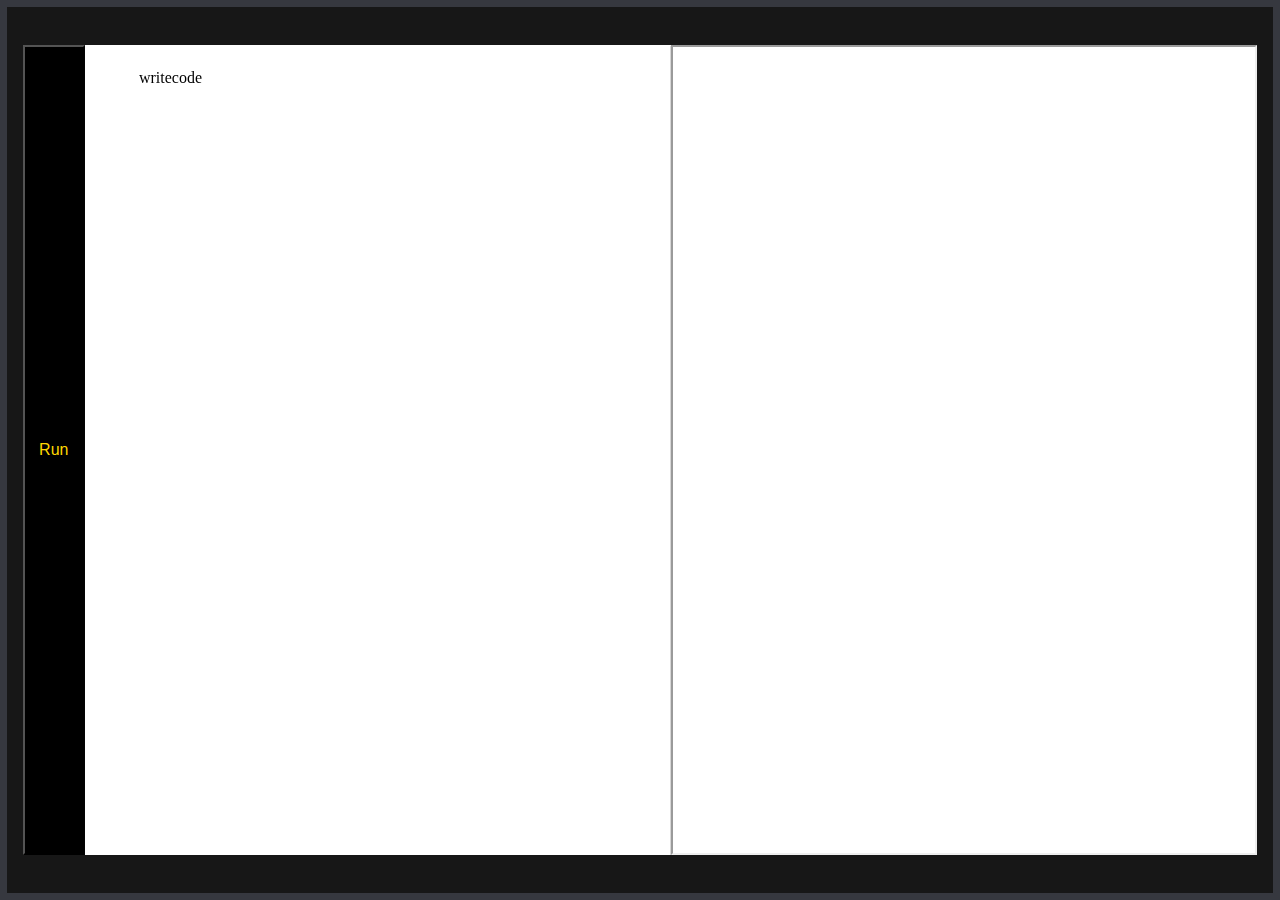
==== index.html @ 3b513827 "Add files via upload" ====
<!DOCTYPE html>
<html lang="en">
<head>
    <meta charset="UTF-8">
    <meta name="viewport" content="width=device-width, initial-scale=1.0">
    <meta http-equiv="X-UA-Compatible" content="ie=edge">
    <link rel="stylesheet"  href="code.css">
    <title>Html editor</title>
</head>
<body>
    <div class="main-editor">
        <button class="btn">Run</button>
        <div class="first" contenteditable>
            writecode
        </div>
        <iframe class="second">
        </iframe>
    </div>

    <script src="editor.js"></script>
</body>
</html>
---- code.css ----
* {
  box-sizing: border-box;
  padding: 0;
  margin: 0;
}


.btn {
  poistion:fixed;
  right:0;
   padding: 0.4rem;
  width: 4rem;
  background: rgb(0, 0, 0);
  color: gold;
  font-size: 1rem;
  outline:none;
  cursor:pointer;
   height:90vh;
}
.btn:hover{
   color:white;
   background: blue;
}


.main-editor {
  background: rgba(0, 0, 0, 0.91);
  display: flex;
  width: 100%;
  padding: 1rem;
  box-shadow:0 2px 3px black;
  position:fixed;
  height:100vh;
   justify-content: center;
    align-items: center;
  border: 7px solid #36383f;
}

.first {
  background-color: #ffffff;
  width: 50%;
  overflow-x: hidden;
  overflow-y: auto;
  white-space: pre;
  box-shadow: 0 1px 1px rgb(22, 22, 22);
  outline: none;
  padding: 0.4rem;
  height: 90vh;
}

.second {
  background-color: rgb(255, 255, 255);
  width: 50%;
  overflow-y: auto;
  white-space: pre;
  right: 0;
  box-shadow: 0 1px 1px rgb(22, 22, 22);
  padding: 0.4rem;
  height: 90vh;

img[src="https://www.freewebhostingarea.com/images/poweredby.png"] {display:none;}
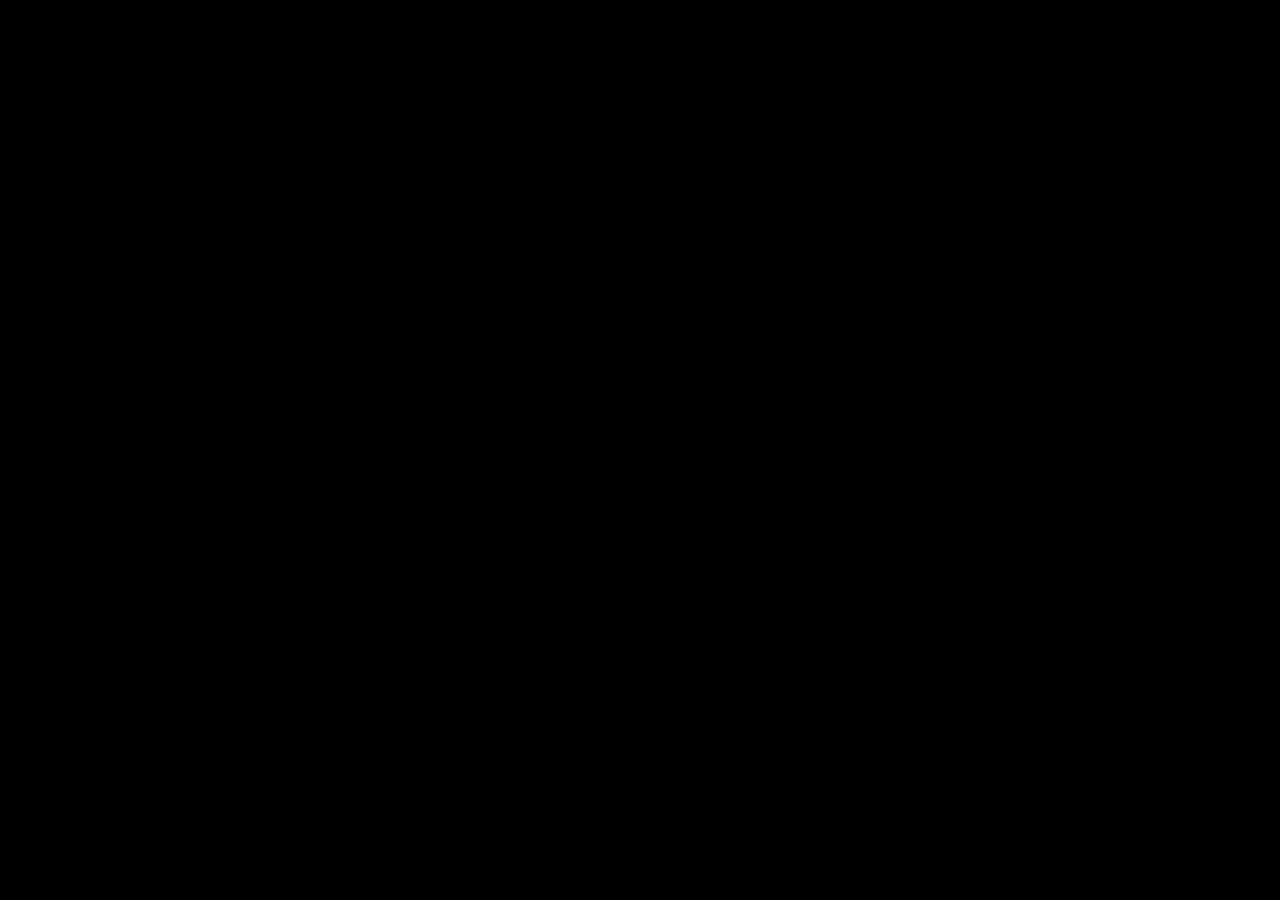
==== commit 9ae25fd2: "Add files via upload" ====
--- a/index.html
+++ b/index.html
@@ -1,22 +1,30 @@
 <!DOCTYPE html>
-<html lang="en">
-<head>
-    <meta charset="UTF-8">
-    <meta name="viewport" content="width=device-width, initial-scale=1.0">
-    <meta http-equiv="X-UA-Compatible" content="ie=edge">
-    <link rel="stylesheet"  href="code.css">
-    <title>Html editor</title>
-</head>
-<body>
-    <div class="main-editor">
-        <button class="btn">Run</button>
-        <div class="first" contenteditable>
-            writecode
-        </div>
-        <iframe class="second">
-        </iframe>
-    </div>
+<html>
+    <head>
+        <!--I stored the JS on github.-->
+        <meta charset="utf-8">
+        <title>Fullmetal Alchemist [Game]</title>
+        <link href="https://fonts.googleapis.com/css2?family=Cinzel+Decorative&display=swap" rel="stylesheet">
+        <style>
+            html, body {
+              margin: 0;
+              padding: 0;
+              background:black;
+            }
+            
+            canvas {
+              position:fixed;
+              top:50%;
+              left:50%;
+              transform:translate(-50%, -50%);
+            }
 
-    <script src="editor.js"></script>
-</body>
-</html>+        </style>
+    </head>
+    <body>
+    <script src="https://cdn.jsdelivr.net/gh/NovaSagittarii/misc@1.0.2/p5.js"></script>
+    <script src="https://cdn.jsdelivr.net/gh/Conner1115/ka-projects@f/fullmetal.js"></script>
+    <script></script>
+    
+    </body>
+</html>
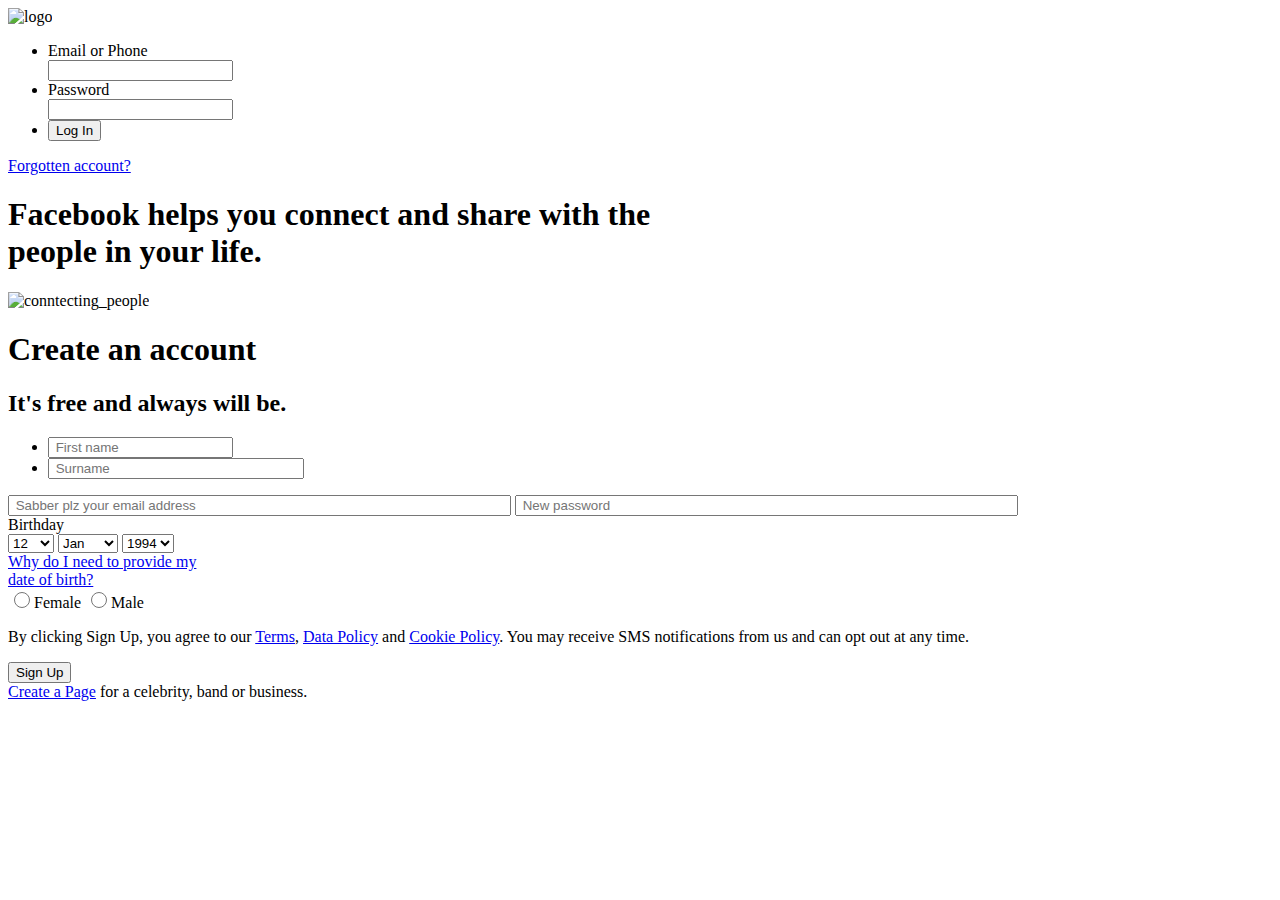
==== commit 11933d9c: "Add files via upload" ====
--- a/index.html
+++ b/index.html
@@ -1,30 +1,185 @@
-<!DOCTYPE html>
-<html>
-    <head>
-        <!--I stored the JS on github.-->
-        <meta charset="utf-8">
-        <title>Fullmetal Alchemist [Game]</title>
-        <link href="https://fonts.googleapis.com/css2?family=Cinzel+Decorative&display=swap" rel="stylesheet">
-        <style>
-            html, body {
-              margin: 0;
-              padding: 0;
-              background:black;
-            }
-            
-            canvas {
-              position:fixed;
-              top:50%;
-              left:50%;
-              transform:translate(-50%, -50%);
-            }
-
-        </style>
-    </head>
-    <body>
-    <script src="https://cdn.jsdelivr.net/gh/NovaSagittarii/misc@1.0.2/p5.js"></script>
-    <script src="https://cdn.jsdelivr.net/gh/Conner1115/ka-projects@f/fullmetal.js"></script>
-    <script></script>
-    
-    </body>
-</html>
+<!DOCTYPE html>
+<html lang="en">
+<head>
+	<meta charset="UTF-8">
+	<title>Facebook</title>
+	<!-- css -->
+	<link rel="stylesheet" type="text/css" href="css/style.css">
+	<!-- fonts -->
+	<link href="https://fonts.googleapis.com/css?family=Padauk" rel="stylesheet">
+
+</head>
+<body>
+	<div class="header">
+		<div class="wrapper">
+
+			<!-- logo starts -->
+			<div class="logo">
+				<img src="image/facebook.png" alt="logo">
+			</div>
+			<!-- logo ends -->
+
+			<!--email and password starts -->
+			<div class="login">
+				<form action="#" method="post">	
+				<ul>
+					<li>
+						<label for="email">Email or Phone<br>
+						<input type="email" id="email"></label>
+					</li>
+					<li>
+						<label for="passwords">Password<br>
+						<input type="password" id="passwords"></label>
+					</li>
+					<li>
+						<button type="submit">Log In</button>
+					</li>
+				</ul>
+				</form>
+			<!-- email and password ends -->
+
+				<div class="fa"><a href="#">Forgotten account?
+				</a></div>
+			</div>
+		</div>
+	</div>
+	<!-- header ends -->
+
+	<div class="banner">
+		<div class="wrapper">
+
+			<!-- blog 1 -->
+			<div class="blog1">
+				<h1>Facebook helps you connect and share with the<br> people in your life.</h1>
+				<img src="image/logo.png" alt="conntecting_people">
+			</div>
+
+			<!-- blog 2 -->
+			<div class="blog2">
+				<h1>Create an account</h1>
+				<h2>It's free and always will be.</h2>
+
+				<!-- form 2 sign up -->
+				<form method="post" action="#">
+					<ul>
+						<li>
+							<input type="name" placeholder=" First name">
+						</li>
+						<li>
+							<input class="" type="name" placeholder=" Surname" style="width: 248px">
+						</li>
+					</ul>
+					<input type="email" placeholder=" Sabber plz your email address" style="width: 495px">
+					<input type="password" placeholder=" New password" style="width: 495px">
+			
+				<!-- birthday -->
+                <div class="birthday">
+					<label for="birthday">Birthday</label><br>
+					<select name="date" id="date">
+						<option value="0">Day</option>
+						<option value="1">1</option>
+						<option value="2">2</option>
+						<option value="3">3</option>
+						<option value="4">4</option>
+						<option value="5">5</option>
+						<option value="6">6</option>
+						<option value="7">7</option>
+						<option value="8">8</option>
+						<option value="9">9</option>
+						<option value="10">10</option>
+						<option value="11">11</option>
+						<option value=" 12" selected="1">12</option>
+						<option value="13">13</option>
+						<option value="14">14</option>
+						<option value="15">15</option>
+						<option value="16">16</option>
+						<option value="17">17</option>
+						<option value="18">18</option>
+						<option value="19">19</option>
+						<option value="20">20</option>
+						<option value="21">21</option>
+						<option value="22">22</option>
+						<option value="23">23</option>
+						<option value="24">24</option>
+						<option value="25">25</option>
+						<option value="26">26</option>
+						<option value="27">27</option>
+						<option value="28">28</option>
+						<option value="29">29</option>
+						<option value="30">30</option>
+						<option value="31">31</option>
+					</select>
+					<select name="month" id="month">
+						<option value="0">Month</option>
+						<option value="1" selected="1"> Jan</option>
+						<option value="2">Feb</option>
+						<option value="3">Mar</option>
+						<option value="4">Apr</option>
+						<option value="5">May</option>
+						<option value="6">Jun</option>
+						<option value="7">Jul</option>
+						<option value="8">Aug</option>
+						<option value="9">Sept</option>
+						<option value="10">Oct</option>
+						<option value="11">Nov</option>
+						<option value="12">Dec</option>
+					</select>
+					<select>
+							<option value="0">Year</option>
+							<option value="2030">2030</option>
+							<option value="2029">2029</option>
+							<option value="2028">2028</option>
+							<option value="2027">2027</option>
+							<option value="2026">2026</option>
+							<option value="2025">2025</option>
+							<option value="2024">2024</option>
+							<option value="2023">2023</option>
+							<option value="2022">2022</option>
+							<option value="2021">2021</option>
+							<option value="2020">2020</option>
+							<option value="2019">2019</option>
+							<option value="2018">2018</option>
+							<option value="2017">2017</option>
+							<option value="2016">2016</option>
+							<option value="2015">2015</option>
+							<option value="2014">2014</option>
+							<option value="2013">2013</option>
+							<option value="2012">2012</option>
+							<option value="2011">2011</option>
+							<option value="2010">2010</option>
+							<option value="2009">2009</option>
+							<option value="2008">2008</option>
+							<option value="2007">2007</option>
+							<option value="2006">2006</option>
+							<option value="2005">2005</option>
+							<option value="2004">2004</option>
+							<option value="2003">2003</option>
+							<option value="2002">2002</option>
+							<option value="2001">2001</option>
+							<option value="2000">2000</option>
+							<option value="1999">1999</option>
+							<option value="1998">1998</option>
+							<option value="1997">1997</option>
+							<option value="1996">1996</option>
+							<option value="1995">1995</option>
+							<option value=" 1994" selected="1">1994</option>
+					</select>
+					<div class="provide">
+							<a  href="#">Why do I need to provide my<br> date of birth?</a>
+					</div>
+				</div>
+				<div class="mfbox">
+					<input type="radio" name="gender" style="height: 16px; width: 18px"><span>Female</span>
+					<input type="radio" name="gender" style="height: 16px; width: 18px"><span>Male</span>
+				</div>
+				<div class="more">
+					<p>By clicking Sign Up, you agree to our <a href="#">Terms</a>, <a href="#">Data Policy</a> and <a href="#">Cookie Policy</a>. You may receive SMS notifications from us and can opt out at any time.</p>
+				</div>
+				<button type="submit">Sign Up</button></form>
+				<span class="page"><a href="#">Create a Page</a> for a celebrity, band or business.</span>
+			</div>
+		</div>
+	</div>
+		
+</body>
+</html>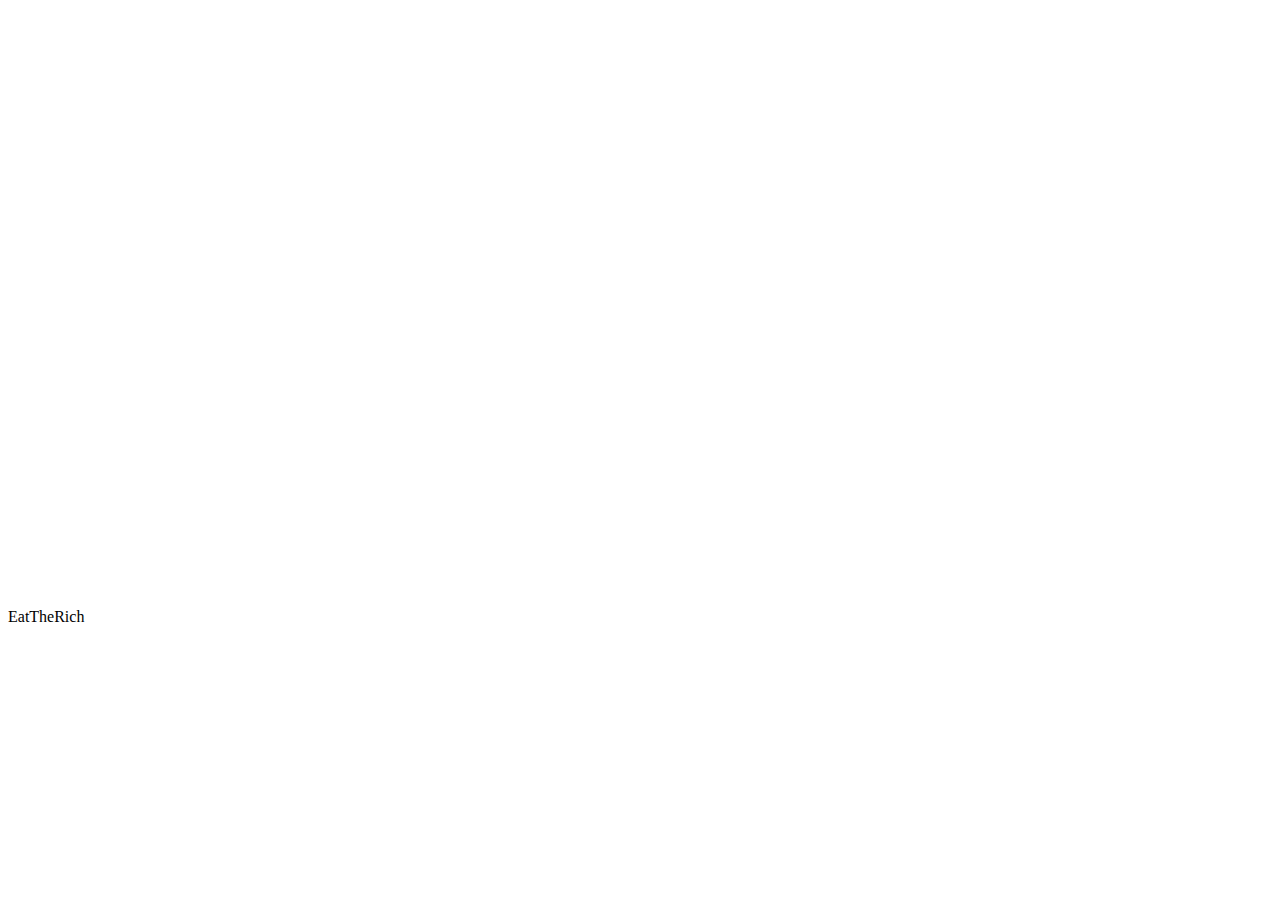
==== commit e4ad17f7: "Add files via upload" ====
--- a/index.html
+++ b/index.html
@@ -1,185 +1,25 @@
-<!DOCTYPE html>
-<html lang="en">
-<head>
-	<meta charset="UTF-8">
-	<title>Facebook</title>
-	<!-- css -->
-	<link rel="stylesheet" type="text/css" href="css/style.css">
-	<!-- fonts -->
-	<link href="https://fonts.googleapis.com/css?family=Padauk" rel="stylesheet">
-
-</head>
-<body>
-	<div class="header">
-		<div class="wrapper">
-
-			<!-- logo starts -->
-			<div class="logo">
-				<img src="image/facebook.png" alt="logo">
-			</div>
-			<!-- logo ends -->
-
-			<!--email and password starts -->
-			<div class="login">
-				<form action="#" method="post">	
-				<ul>
-					<li>
-						<label for="email">Email or Phone<br>
-						<input type="email" id="email"></label>
-					</li>
-					<li>
-						<label for="passwords">Password<br>
-						<input type="password" id="passwords"></label>
-					</li>
-					<li>
-						<button type="submit">Log In</button>
-					</li>
-				</ul>
-				</form>
-			<!-- email and password ends -->
-
-				<div class="fa"><a href="#">Forgotten account?
-				</a></div>
-			</div>
-		</div>
-	</div>
-	<!-- header ends -->
-
-	<div class="banner">
-		<div class="wrapper">
-
-			<!-- blog 1 -->
-			<div class="blog1">
-				<h1>Facebook helps you connect and share with the<br> people in your life.</h1>
-				<img src="image/logo.png" alt="conntecting_people">
-			</div>
-
-			<!-- blog 2 -->
-			<div class="blog2">
-				<h1>Create an account</h1>
-				<h2>It's free and always will be.</h2>
-
-				<!-- form 2 sign up -->
-				<form method="post" action="#">
-					<ul>
-						<li>
-							<input type="name" placeholder=" First name">
-						</li>
-						<li>
-							<input class="" type="name" placeholder=" Surname" style="width: 248px">
-						</li>
-					</ul>
-					<input type="email" placeholder=" Sabber plz your email address" style="width: 495px">
-					<input type="password" placeholder=" New password" style="width: 495px">
-			
-				<!-- birthday -->
-                <div class="birthday">
-					<label for="birthday">Birthday</label><br>
-					<select name="date" id="date">
-						<option value="0">Day</option>
-						<option value="1">1</option>
-						<option value="2">2</option>
-						<option value="3">3</option>
-						<option value="4">4</option>
-						<option value="5">5</option>
-						<option value="6">6</option>
-						<option value="7">7</option>
-						<option value="8">8</option>
-						<option value="9">9</option>
-						<option value="10">10</option>
-						<option value="11">11</option>
-						<option value=" 12" selected="1">12</option>
-						<option value="13">13</option>
-						<option value="14">14</option>
-						<option value="15">15</option>
-						<option value="16">16</option>
-						<option value="17">17</option>
-						<option value="18">18</option>
-						<option value="19">19</option>
-						<option value="20">20</option>
-						<option value="21">21</option>
-						<option value="22">22</option>
-						<option value="23">23</option>
-						<option value="24">24</option>
-						<option value="25">25</option>
-						<option value="26">26</option>
-						<option value="27">27</option>
-						<option value="28">28</option>
-						<option value="29">29</option>
-						<option value="30">30</option>
-						<option value="31">31</option>
-					</select>
-					<select name="month" id="month">
-						<option value="0">Month</option>
-						<option value="1" selected="1"> Jan</option>
-						<option value="2">Feb</option>
-						<option value="3">Mar</option>
-						<option value="4">Apr</option>
-						<option value="5">May</option>
-						<option value="6">Jun</option>
-						<option value="7">Jul</option>
-						<option value="8">Aug</option>
-						<option value="9">Sept</option>
-						<option value="10">Oct</option>
-						<option value="11">Nov</option>
-						<option value="12">Dec</option>
-					</select>
-					<select>
-							<option value="0">Year</option>
-							<option value="2030">2030</option>
-							<option value="2029">2029</option>
-							<option value="2028">2028</option>
-							<option value="2027">2027</option>
-							<option value="2026">2026</option>
-							<option value="2025">2025</option>
-							<option value="2024">2024</option>
-							<option value="2023">2023</option>
-							<option value="2022">2022</option>
-							<option value="2021">2021</option>
-							<option value="2020">2020</option>
-							<option value="2019">2019</option>
-							<option value="2018">2018</option>
-							<option value="2017">2017</option>
-							<option value="2016">2016</option>
-							<option value="2015">2015</option>
-							<option value="2014">2014</option>
-							<option value="2013">2013</option>
-							<option value="2012">2012</option>
-							<option value="2011">2011</option>
-							<option value="2010">2010</option>
-							<option value="2009">2009</option>
-							<option value="2008">2008</option>
-							<option value="2007">2007</option>
-							<option value="2006">2006</option>
-							<option value="2005">2005</option>
-							<option value="2004">2004</option>
-							<option value="2003">2003</option>
-							<option value="2002">2002</option>
-							<option value="2001">2001</option>
-							<option value="2000">2000</option>
-							<option value="1999">1999</option>
-							<option value="1998">1998</option>
-							<option value="1997">1997</option>
-							<option value="1996">1996</option>
-							<option value="1995">1995</option>
-							<option value=" 1994" selected="1">1994</option>
-					</select>
-					<div class="provide">
-							<a  href="#">Why do I need to provide my<br> date of birth?</a>
-					</div>
-				</div>
-				<div class="mfbox">
-					<input type="radio" name="gender" style="height: 16px; width: 18px"><span>Female</span>
-					<input type="radio" name="gender" style="height: 16px; width: 18px"><span>Male</span>
-				</div>
-				<div class="more">
-					<p>By clicking Sign Up, you agree to our <a href="#">Terms</a>, <a href="#">Data Policy</a> and <a href="#">Cookie Policy</a>. You may receive SMS notifications from us and can opt out at any time.</p>
-				</div>
-				<button type="submit">Sign Up</button></form>
-				<span class="page"><a href="#">Create a Page</a> for a celebrity, band or business.</span>
-			</div>
-		</div>
-	</div>
-		
-</body>
+<!DOCTYPE html>
+<html lang="en-us">
+  <head>
+    <meta charset="utf-8">
+    <meta http-equiv="Content-Type" content="text/html; charset=utf-8">
+    <title>Unity WebGL Player | EatTheRich</title>
+    <link rel="shortcut icon" href="TemplateData/favicon.ico">
+    <link rel="stylesheet" href="TemplateData/style.css">
+    <script src="TemplateData/UnityProgress.js"></script>  
+    <script src="Build/UnityLoader.js"></script>
+    <script>
+      var gameInstance = UnityLoader.instantiate("gameContainer", "Build/webbuild.json", {onProgress: UnityProgress});
+    </script>
+  </head>
+  <body>
+    <div class="webgl-content">
+      <div id="gameContainer" style="width: 960px; height: 600px"></div>
+      <div class="footer">
+        <div class="webgl-logo"></div>
+        <div class="fullscreen" onclick="gameInstance.SetFullscreen(1)"></div>
+        <div class="title">EatTheRich</div>
+      </div>
+    </div>
+  </body>
 </html>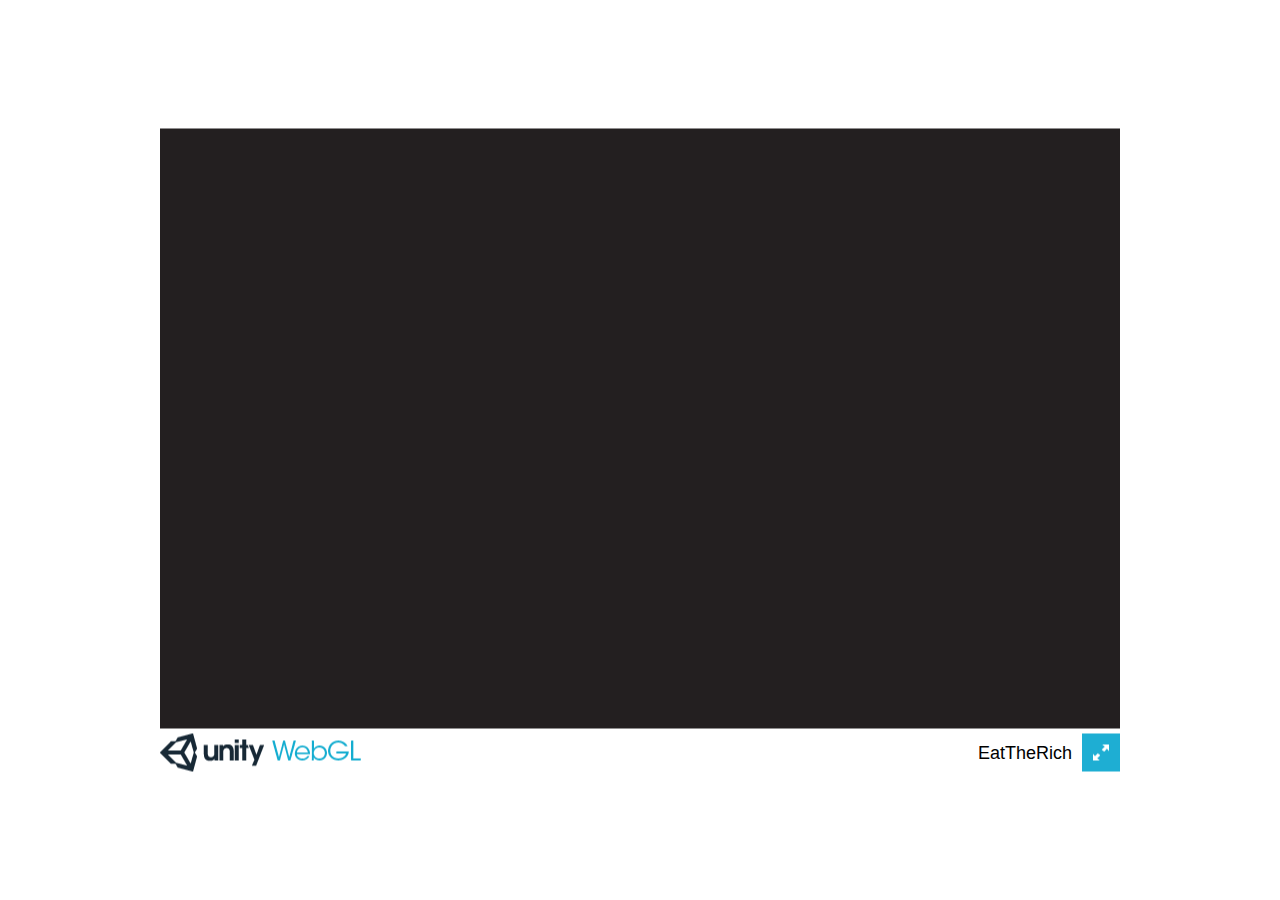
==== commit 48b40f61: "Update index.html" ====
--- a/index.html
+++ b/index.html
@@ -4,12 +4,12 @@
     <meta charset="utf-8">
     <meta http-equiv="Content-Type" content="text/html; charset=utf-8">
     <title>Unity WebGL Player | EatTheRich</title>
-    <link rel="shortcut icon" href="TemplateData/favicon.ico">
-    <link rel="stylesheet" href="TemplateData/style.css">
-    <script src="TemplateData/UnityProgress.js"></script>  
-    <script src="Build/UnityLoader.js"></script>
+    <link rel="shortcut icon" href="favicon.ico">
+    <link rel="stylesheet" href="style.css">
+    <script src="UnityProgress.js"></script>  
+    <script src="UnityLoader.js"></script>
     <script>
-      var gameInstance = UnityLoader.instantiate("gameContainer", "Build/webbuild.json", {onProgress: UnityProgress});
+      var gameInstance = UnityLoader.instantiate("gameContainer", "webbuild.json", {onProgress: UnityProgress});
     </script>
   </head>
   <body>
@@ -22,4 +22,4 @@
       </div>
     </div>
   </body>
-</html>+</html>
--- a/style.css
+++ b/style.css
@@ -0,0 +1,18 @@
+.webgl-content * {border: 0; margin: 0; padding: 0}
+.webgl-content {position: absolute; top: 50%; left: 50%; -webkit-transform: translate(-50%, -50%); transform: translate(-50%, -50%);}
+
+.webgl-content .logo, .progress {position: absolute; left: 50%; top: 50%; -webkit-transform: translate(-50%, -50%); transform: translate(-50%, -50%);}
+.webgl-content .logo {background: url('progressLogo.Light.png') no-repeat center / contain; width: 154px; height: 130px;}
+.webgl-content .progress {height: 18px; width: 141px; margin-top: 90px;}
+.webgl-content .progress .empty {background: url('progressEmpty.Light.png') no-repeat right / cover; float: right; width: 100%; height: 100%; display: inline-block;}
+.webgl-content .progress .full {background: url('progressFull.Light.png') no-repeat left / cover; float: left; width: 0%; height: 100%; display: inline-block;}
+
+.webgl-content .logo.Dark {background-image: url('progressLogo.Dark.png');}
+.webgl-content .progress.Dark .empty {background-image: url('progressEmpty.Dark.png');}
+.webgl-content .progress.Dark .full {background-image: url('progressFull.Dark.png');}
+
+.webgl-content .footer {margin-top: 5px; height: 38px; line-height: 38px; font-family: Helvetica, Verdana, Arial, sans-serif; font-size: 18px;} 
+.webgl-content .footer .webgl-logo, .title, .fullscreen {height: 100%; display: inline-block; background: transparent center no-repeat;} 
+.webgl-content .footer .webgl-logo {background-image: url('webgl-logo.png'); width: 204px; float: left;}
+.webgl-content .footer .title {margin-right: 10px; float: right;}
+.webgl-content .footer .fullscreen {background-image: url('fullscreen.png'); width: 38px; float: right;}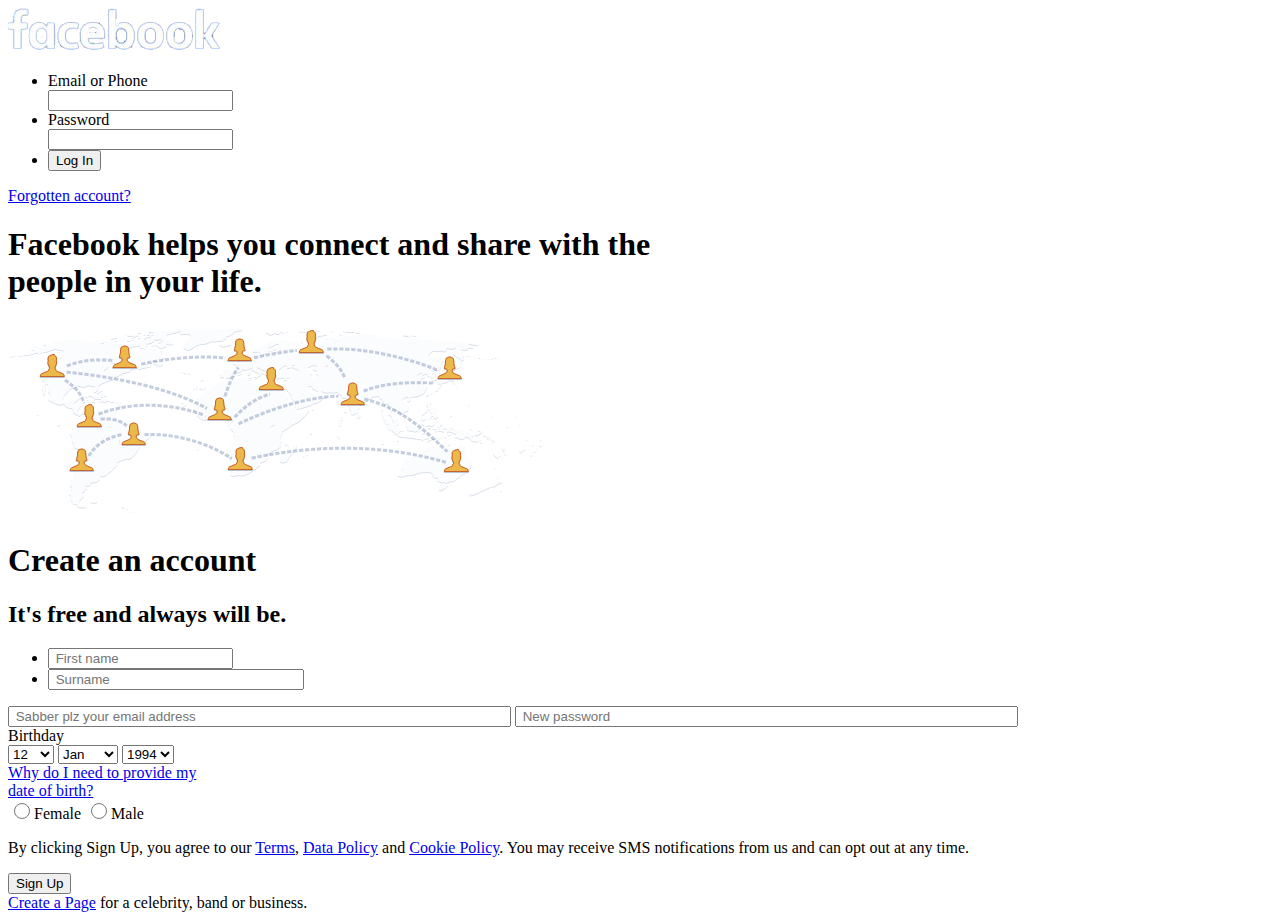
==== commit 82deb1f0: "Update index.html" ====
--- a/index.html
+++ b/index.html
@@ -1,25 +1,185 @@
-<!DOCTYPE html>
-<html lang="en-us">
-  <head>
-    <meta charset="utf-8">
-    <meta http-equiv="Content-Type" content="text/html; charset=utf-8">
-    <title>Unity WebGL Player | EatTheRich</title>
-    <link rel="shortcut icon" href="favicon.ico">
-    <link rel="stylesheet" href="style.css">
-    <script src="UnityProgress.js"></script>  
-    <script src="UnityLoader.js"></script>
-    <script>
-      var gameInstance = UnityLoader.instantiate("gameContainer", "webbuild.json", {onProgress: UnityProgress});
-    </script>
-  </head>
-  <body>
-    <div class="webgl-content">
-      <div id="gameContainer" style="width: 960px; height: 600px"></div>
-      <div class="footer">
-        <div class="webgl-logo"></div>
-        <div class="fullscreen" onclick="gameInstance.SetFullscreen(1)"></div>
-        <div class="title">EatTheRich</div>
-      </div>
-    </div>
-  </body>
-</html>
+<!DOCTYPE html>
+<html lang="en">
+<head>
+	<meta charset="UTF-8">
+	<title>Facebook</title>
+	<!-- css -->
+	<link rel="stylesheet" type="text/css" href="style.css">
+	<!-- fonts -->
+	<link href="https://fonts.googleapis.com/css?family=Padauk" rel="stylesheet">
+
+</head>
+<body>
+	<div class="header">
+		<div class="wrapper">
+
+			<!-- logo starts -->
+			<div class="logo">
+				<img src="facebook.png" alt="logo">
+			</div>
+			<!-- logo ends -->
+
+			<!--email and password starts -->
+			<div class="login">
+				<form action="#" method="post">	
+				<ul>
+					<li>
+						<label for="email">Email or Phone<br>
+						<input type="email" id="email"></label>
+					</li>
+					<li>
+						<label for="passwords">Password<br>
+						<input type="password" id="passwords"></label>
+					</li>
+					<li>
+						<button type="submit">Log In</button>
+					</li>
+				</ul>
+				</form>
+			<!-- email and password ends -->
+
+				<div class="fa"><a href="#">Forgotten account?
+				</a></div>
+			</div>
+		</div>
+	</div>
+	<!-- header ends -->
+
+	<div class="banner">
+		<div class="wrapper">
+
+			<!-- blog 1 -->
+			<div class="blog1">
+				<h1>Facebook helps you connect and share with the<br> people in your life.</h1>
+				<img src="logo.png" alt="conntecting_people">
+			</div>
+
+			<!-- blog 2 -->
+			<div class="blog2">
+				<h1>Create an account</h1>
+				<h2>It's free and always will be.</h2>
+
+				<!-- form 2 sign up -->
+				<form method="post" action="#">
+					<ul>
+						<li>
+							<input type="name" placeholder=" First name">
+						</li>
+						<li>
+							<input class="" type="name" placeholder=" Surname" style="width: 248px">
+						</li>
+					</ul>
+					<input type="email" placeholder=" Sabber plz your email address" style="width: 495px">
+					<input type="password" placeholder=" New password" style="width: 495px">
+			
+				<!-- birthday -->
+                <div class="birthday">
+					<label for="birthday">Birthday</label><br>
+					<select name="date" id="date">
+						<option value="0">Day</option>
+						<option value="1">1</option>
+						<option value="2">2</option>
+						<option value="3">3</option>
+						<option value="4">4</option>
+						<option value="5">5</option>
+						<option value="6">6</option>
+						<option value="7">7</option>
+						<option value="8">8</option>
+						<option value="9">9</option>
+						<option value="10">10</option>
+						<option value="11">11</option>
+						<option value=" 12" selected="1">12</option>
+						<option value="13">13</option>
+						<option value="14">14</option>
+						<option value="15">15</option>
+						<option value="16">16</option>
+						<option value="17">17</option>
+						<option value="18">18</option>
+						<option value="19">19</option>
+						<option value="20">20</option>
+						<option value="21">21</option>
+						<option value="22">22</option>
+						<option value="23">23</option>
+						<option value="24">24</option>
+						<option value="25">25</option>
+						<option value="26">26</option>
+						<option value="27">27</option>
+						<option value="28">28</option>
+						<option value="29">29</option>
+						<option value="30">30</option>
+						<option value="31">31</option>
+					</select>
+					<select name="month" id="month">
+						<option value="0">Month</option>
+						<option value="1" selected="1"> Jan</option>
+						<option value="2">Feb</option>
+						<option value="3">Mar</option>
+						<option value="4">Apr</option>
+						<option value="5">May</option>
+						<option value="6">Jun</option>
+						<option value="7">Jul</option>
+						<option value="8">Aug</option>
+						<option value="9">Sept</option>
+						<option value="10">Oct</option>
+						<option value="11">Nov</option>
+						<option value="12">Dec</option>
+					</select>
+					<select>
+							<option value="0">Year</option>
+							<option value="2030">2030</option>
+							<option value="2029">2029</option>
+							<option value="2028">2028</option>
+							<option value="2027">2027</option>
+							<option value="2026">2026</option>
+							<option value="2025">2025</option>
+							<option value="2024">2024</option>
+							<option value="2023">2023</option>
+							<option value="2022">2022</option>
+							<option value="2021">2021</option>
+							<option value="2020">2020</option>
+							<option value="2019">2019</option>
+							<option value="2018">2018</option>
+							<option value="2017">2017</option>
+							<option value="2016">2016</option>
+							<option value="2015">2015</option>
+							<option value="2014">2014</option>
+							<option value="2013">2013</option>
+							<option value="2012">2012</option>
+							<option value="2011">2011</option>
+							<option value="2010">2010</option>
+							<option value="2009">2009</option>
+							<option value="2008">2008</option>
+							<option value="2007">2007</option>
+							<option value="2006">2006</option>
+							<option value="2005">2005</option>
+							<option value="2004">2004</option>
+							<option value="2003">2003</option>
+							<option value="2002">2002</option>
+							<option value="2001">2001</option>
+							<option value="2000">2000</option>
+							<option value="1999">1999</option>
+							<option value="1998">1998</option>
+							<option value="1997">1997</option>
+							<option value="1996">1996</option>
+							<option value="1995">1995</option>
+							<option value=" 1994" selected="1">1994</option>
+					</select>
+					<div class="provide">
+							<a  href="#">Why do I need to provide my<br> date of birth?</a>
+					</div>
+				</div>
+				<div class="mfbox">
+					<input type="radio" name="gender" style="height: 16px; width: 18px"><span>Female</span>
+					<input type="radio" name="gender" style="height: 16px; width: 18px"><span>Male</span>
+				</div>
+				<div class="more">
+					<p>By clicking Sign Up, you agree to our <a href="#">Terms</a>, <a href="#">Data Policy</a> and <a href="#">Cookie Policy</a>. You may receive SMS notifications from us and can opt out at any time.</p>
+				</div>
+				<button type="submit">Sign Up</button></form>
+				<span class="page"><a href="#">Create a Page</a> for a celebrity, band or business.</span>
+			</div>
+		</div>
+	</div>
+		
+</body>
+</html>
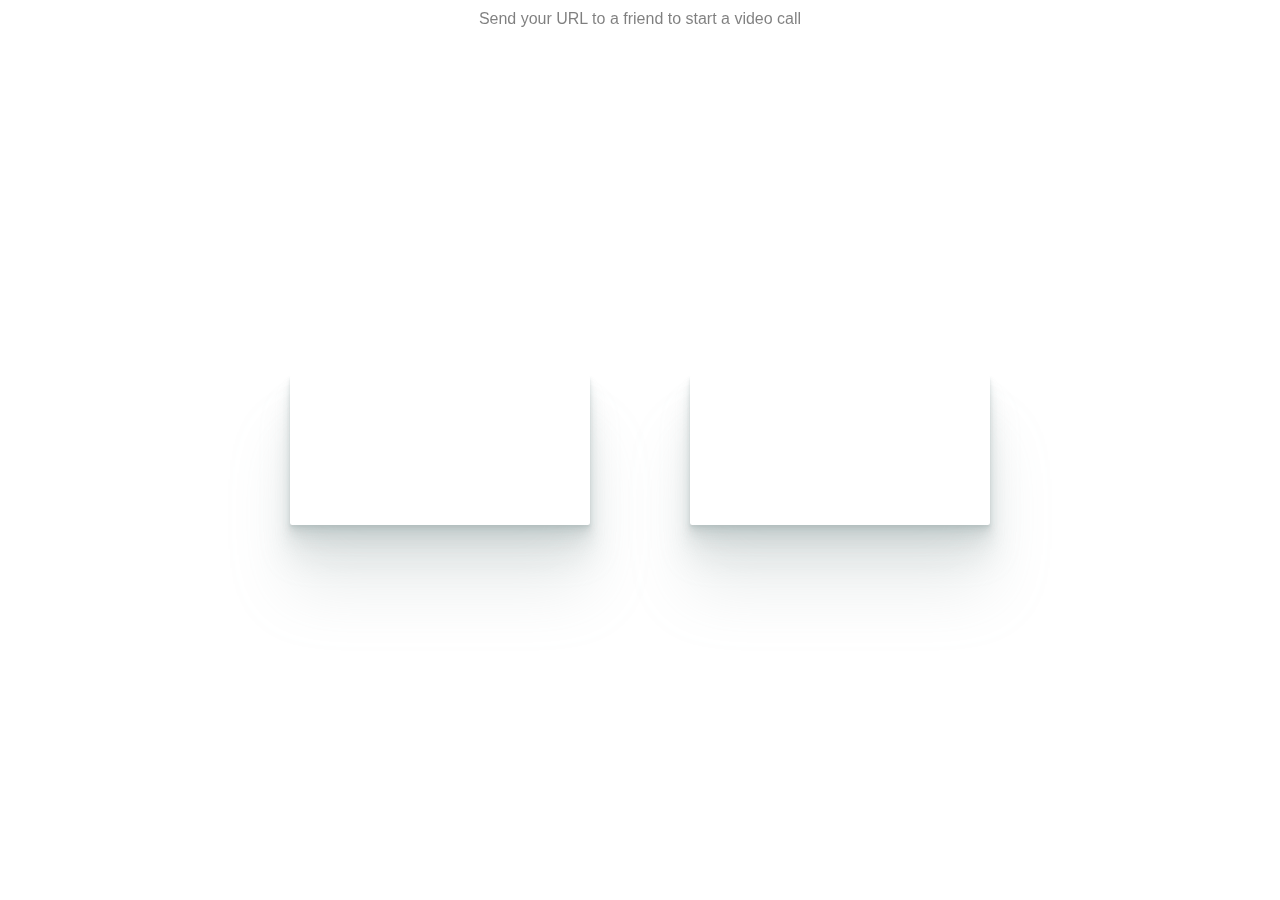
==== commit 41fc6561: "Add files via upload" ====
--- a/index.html
+++ b/index.html
@@ -1,185 +1,41 @@
-<!DOCTYPE html>
-<html lang="en">
-<head>
-	<meta charset="UTF-8">
-	<title>Facebook</title>
-	<!-- css -->
-	<link rel="stylesheet" type="text/css" href="style.css">
-	<!-- fonts -->
-	<link href="https://fonts.googleapis.com/css?family=Padauk" rel="stylesheet">
-
-</head>
-<body>
-	<div class="header">
-		<div class="wrapper">
-
-			<!-- logo starts -->
-			<div class="logo">
-				<img src="facebook.png" alt="logo">
-			</div>
-			<!-- logo ends -->
-
-			<!--email and password starts -->
-			<div class="login">
-				<form action="#" method="post">	
-				<ul>
-					<li>
-						<label for="email">Email or Phone<br>
-						<input type="email" id="email"></label>
-					</li>
-					<li>
-						<label for="passwords">Password<br>
-						<input type="password" id="passwords"></label>
-					</li>
-					<li>
-						<button type="submit">Log In</button>
-					</li>
-				</ul>
-				</form>
-			<!-- email and password ends -->
-
-				<div class="fa"><a href="#">Forgotten account?
-				</a></div>
-			</div>
-		</div>
-	</div>
-	<!-- header ends -->
-
-	<div class="banner">
-		<div class="wrapper">
-
-			<!-- blog 1 -->
-			<div class="blog1">
-				<h1>Facebook helps you connect and share with the<br> people in your life.</h1>
-				<img src="logo.png" alt="conntecting_people">
-			</div>
-
-			<!-- blog 2 -->
-			<div class="blog2">
-				<h1>Create an account</h1>
-				<h2>It's free and always will be.</h2>
-
-				<!-- form 2 sign up -->
-				<form method="post" action="#">
-					<ul>
-						<li>
-							<input type="name" placeholder=" First name">
-						</li>
-						<li>
-							<input class="" type="name" placeholder=" Surname" style="width: 248px">
-						</li>
-					</ul>
-					<input type="email" placeholder=" Sabber plz your email address" style="width: 495px">
-					<input type="password" placeholder=" New password" style="width: 495px">
-			
-				<!-- birthday -->
-                <div class="birthday">
-					<label for="birthday">Birthday</label><br>
-					<select name="date" id="date">
-						<option value="0">Day</option>
-						<option value="1">1</option>
-						<option value="2">2</option>
-						<option value="3">3</option>
-						<option value="4">4</option>
-						<option value="5">5</option>
-						<option value="6">6</option>
-						<option value="7">7</option>
-						<option value="8">8</option>
-						<option value="9">9</option>
-						<option value="10">10</option>
-						<option value="11">11</option>
-						<option value=" 12" selected="1">12</option>
-						<option value="13">13</option>
-						<option value="14">14</option>
-						<option value="15">15</option>
-						<option value="16">16</option>
-						<option value="17">17</option>
-						<option value="18">18</option>
-						<option value="19">19</option>
-						<option value="20">20</option>
-						<option value="21">21</option>
-						<option value="22">22</option>
-						<option value="23">23</option>
-						<option value="24">24</option>
-						<option value="25">25</option>
-						<option value="26">26</option>
-						<option value="27">27</option>
-						<option value="28">28</option>
-						<option value="29">29</option>
-						<option value="30">30</option>
-						<option value="31">31</option>
-					</select>
-					<select name="month" id="month">
-						<option value="0">Month</option>
-						<option value="1" selected="1"> Jan</option>
-						<option value="2">Feb</option>
-						<option value="3">Mar</option>
-						<option value="4">Apr</option>
-						<option value="5">May</option>
-						<option value="6">Jun</option>
-						<option value="7">Jul</option>
-						<option value="8">Aug</option>
-						<option value="9">Sept</option>
-						<option value="10">Oct</option>
-						<option value="11">Nov</option>
-						<option value="12">Dec</option>
-					</select>
-					<select>
-							<option value="0">Year</option>
-							<option value="2030">2030</option>
-							<option value="2029">2029</option>
-							<option value="2028">2028</option>
-							<option value="2027">2027</option>
-							<option value="2026">2026</option>
-							<option value="2025">2025</option>
-							<option value="2024">2024</option>
-							<option value="2023">2023</option>
-							<option value="2022">2022</option>
-							<option value="2021">2021</option>
-							<option value="2020">2020</option>
-							<option value="2019">2019</option>
-							<option value="2018">2018</option>
-							<option value="2017">2017</option>
-							<option value="2016">2016</option>
-							<option value="2015">2015</option>
-							<option value="2014">2014</option>
-							<option value="2013">2013</option>
-							<option value="2012">2012</option>
-							<option value="2011">2011</option>
-							<option value="2010">2010</option>
-							<option value="2009">2009</option>
-							<option value="2008">2008</option>
-							<option value="2007">2007</option>
-							<option value="2006">2006</option>
-							<option value="2005">2005</option>
-							<option value="2004">2004</option>
-							<option value="2003">2003</option>
-							<option value="2002">2002</option>
-							<option value="2001">2001</option>
-							<option value="2000">2000</option>
-							<option value="1999">1999</option>
-							<option value="1998">1998</option>
-							<option value="1997">1997</option>
-							<option value="1996">1996</option>
-							<option value="1995">1995</option>
-							<option value=" 1994" selected="1">1994</option>
-					</select>
-					<div class="provide">
-							<a  href="#">Why do I need to provide my<br> date of birth?</a>
-					</div>
-				</div>
-				<div class="mfbox">
-					<input type="radio" name="gender" style="height: 16px; width: 18px"><span>Female</span>
-					<input type="radio" name="gender" style="height: 16px; width: 18px"><span>Male</span>
-				</div>
-				<div class="more">
-					<p>By clicking Sign Up, you agree to our <a href="#">Terms</a>, <a href="#">Data Policy</a> and <a href="#">Cookie Policy</a>. You may receive SMS notifications from us and can opt out at any time.</p>
-				</div>
-				<button type="submit">Sign Up</button></form>
-				<span class="page"><a href="#">Create a Page</a> for a celebrity, band or business.</span>
-			</div>
-		</div>
-	</div>
-		
-</body>
-</html>
+<!DOCTYPE html>
+<html>
+<head>
+  <script type='text/javascript' src='https://cdn.scaledrone.com/scaledrone.min.js'></script>
+  <meta charset="utf-8">
+  <meta name="viewport" content="width=device-width">
+  <style>
+    body {
+      display: flex;
+      height: 100vh;
+      margin: 0;
+      align-items: center;
+      justify-content: center;
+      padding: 0 50px;
+      font-family: -apple-system, BlinkMacSystemFont, sans-serif;
+    }
+    video {
+      max-width: calc(50% - 100px);
+      margin: 0 50px;
+      box-sizing: border-box;
+      border-radius: 2px;
+      padding: 0;
+      box-shadow: rgba(156, 172, 172, 0.2) 0px 2px 2px, rgba(156, 172, 172, 0.2) 0px 4px 4px, rgba(156, 172, 172, 0.2) 0px 8px 8px, rgba(156, 172, 172, 0.2) 0px 16px 16px, rgba(156, 172, 172, 0.2) 0px 32px 32px, rgba(156, 172, 172, 0.2) 0px 64px 64px;
+    }
+    .copy {
+      position: fixed;
+      top: 10px;
+      left: 50%;
+      transform: translateX(-50%);
+      font-size: 16px;
+      color: rgba(0, 0, 0, 0.5);
+    }
+  </style>
+</head>
+<body>
+  <div class="copy">Send your URL to a friend to start a video call</div>
+  <video id="localVideo" autoplay muted></video>
+  <video id="remoteVideo" autoplay></video>
+  <script src="script.js"></script>
+</body>
+</html>